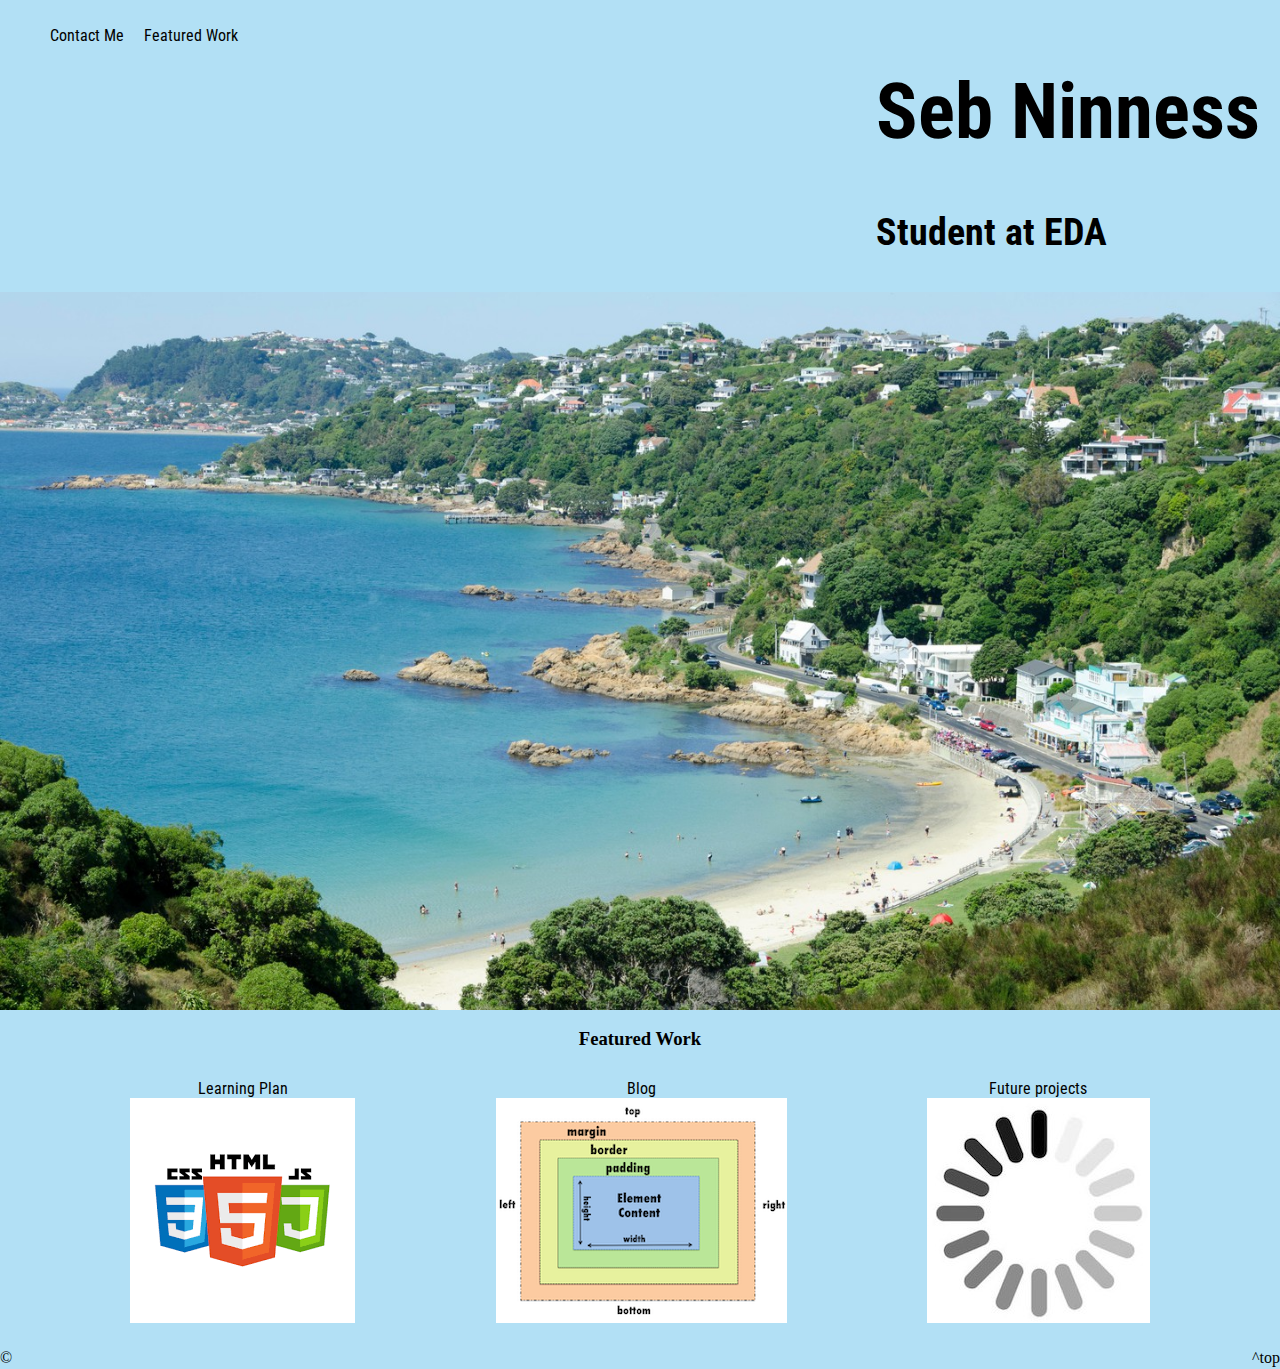
==== index.html @ 4eaabc9f "new html documant made and linked to" ====
<!DOCTYPE html>
<html lang="en">
<head>
  <meta charset="UTF-8">
  <meta http-equiv="X-UA-Compatible" content="IE=edge">
  <meta name="viewport" content="width=device-width, initial-scale=1.0">
  <link href="https://fonts.googleapis.com/css2?family=PT+Sans&family=Roboto+Condensed&display=swap" rel="stylesheet">
  <link href="style/main.css" rel="stylesheet" type="text/css">
  <title>Seb Ninness</title>
</head>
<body>
  <div id="home-main">
    <div class="main-heading">
      <h1 id="SN-heading">Seb Ninness</h1>
      <h3 id="Student-heading">Student at EDA</h3>
    </div>
    <div class="navbar">
      <nav class="navlinks">
        <ul>
          <li> <a href="mailto:seb.ninness12@gmail.com">Contact Me</a></li>
          <li> <a href="#blog-start">Featured Work</a></li>
        </ul>
      </nav>
    </div>
  </div>
  <div>
    <img id="seatoun-img" src="images/img_seatoun.jpeg" alt="Hill view from seatoun heights">
  </div>
  <div>
    <h3 id="featured-work"> Featured Work</h3>
  </div>  
    <div id="blog-start">
        <ul class="directory">
          <li>
            <a class="list-directory" href="blog/Learning-Plan.html">Learning Plan
              <img src="images/learning.png" alt="Image of HTML CSS JAVASCRIPT logos">
            </a>
          </li>
          <li>
            <a class="list-directory" href="blog/blog.html">Blog
              <img src="images/padding.png" alt="Image of loading sign">
            </a>
          </li>
          <li>
            <a class="list-directory" href="blog/Future-projects.html">Future projects
              <img src="images/loading.jpeg" alt="Image of loading sign">
            </a>
          </li>
        </ul>
   </div>  
</body>
<footer class="footer-home">
  <div class="home-footer">
    <copyright>&copy</copyright>
    <span><a id="top" href="#home-main">^top</a></span>
  </div>
</footer>
</html>
---- style/main.css ----
body {
    margin: 0px;
}

img {
    width: 100%;
    display: block;
}


body {
    background-color: rgba(115, 198, 236, 0.548);
}
a:link { 
    color: black;
    cursor: pointer;
    text-decoration: none;
}
a:hover {
    color: white;
    text-decoration: none;
}
a:visited {
    background-color: cornsilk;
    text-decoration: none;
}

li {
    font-family: 'Roboto Condensed', sans-serif;
    list-style: none;
    padding: 10px;
    text-decoration: none;   
}

#home-main {
    height: 80px;
}
.home-image{
    border: black;
}
.navlinks li {
    display: flex;
    float: left;
    margin: px;
    position: -webkit-sticky;
}
ul.directory {
    display: flex;
    justify-content: space-evenly;
    text-align: center;
    align-content: flex-start;
    padding-left: 0px;
}
 .list-directory {
    display: 

}
.main-heading {
    color: rgb(0, 0, 0);
    font-family: 'Roboto Condensed', sans-serif;
    float: right;
    margin-right: 20px;
}
#SN-heading {
    font-size: 6vw;
}
#Student-heading {
    font-size: 3vw;
}
#featured-work {
    text-align: center;
}

#seatoun-img {
    display: block;
    margin: none;
    height: auto;
    max-width: 100%;
}
.footer-home {
    display: block;
    height: 20px;
    width: 100%;
}
#top {
    float: right;
}
@media (max-width: 600px) {
    ul.directory {
        display: block;
}}

/* Comment Start of Blog Homepage CSS */
#blog-main {
    display: flex;
    flex-direction: row-reverse;
    justify-content: start;
    
}

.blog-heading { 
    font-family: 'Roboto Condensed', sans-serif;
    text-align: center;
    flex-basis: 80%;
}
.navbar-blog {
    float: left;
}
/* Comment Start of Blog margin,padding,border */
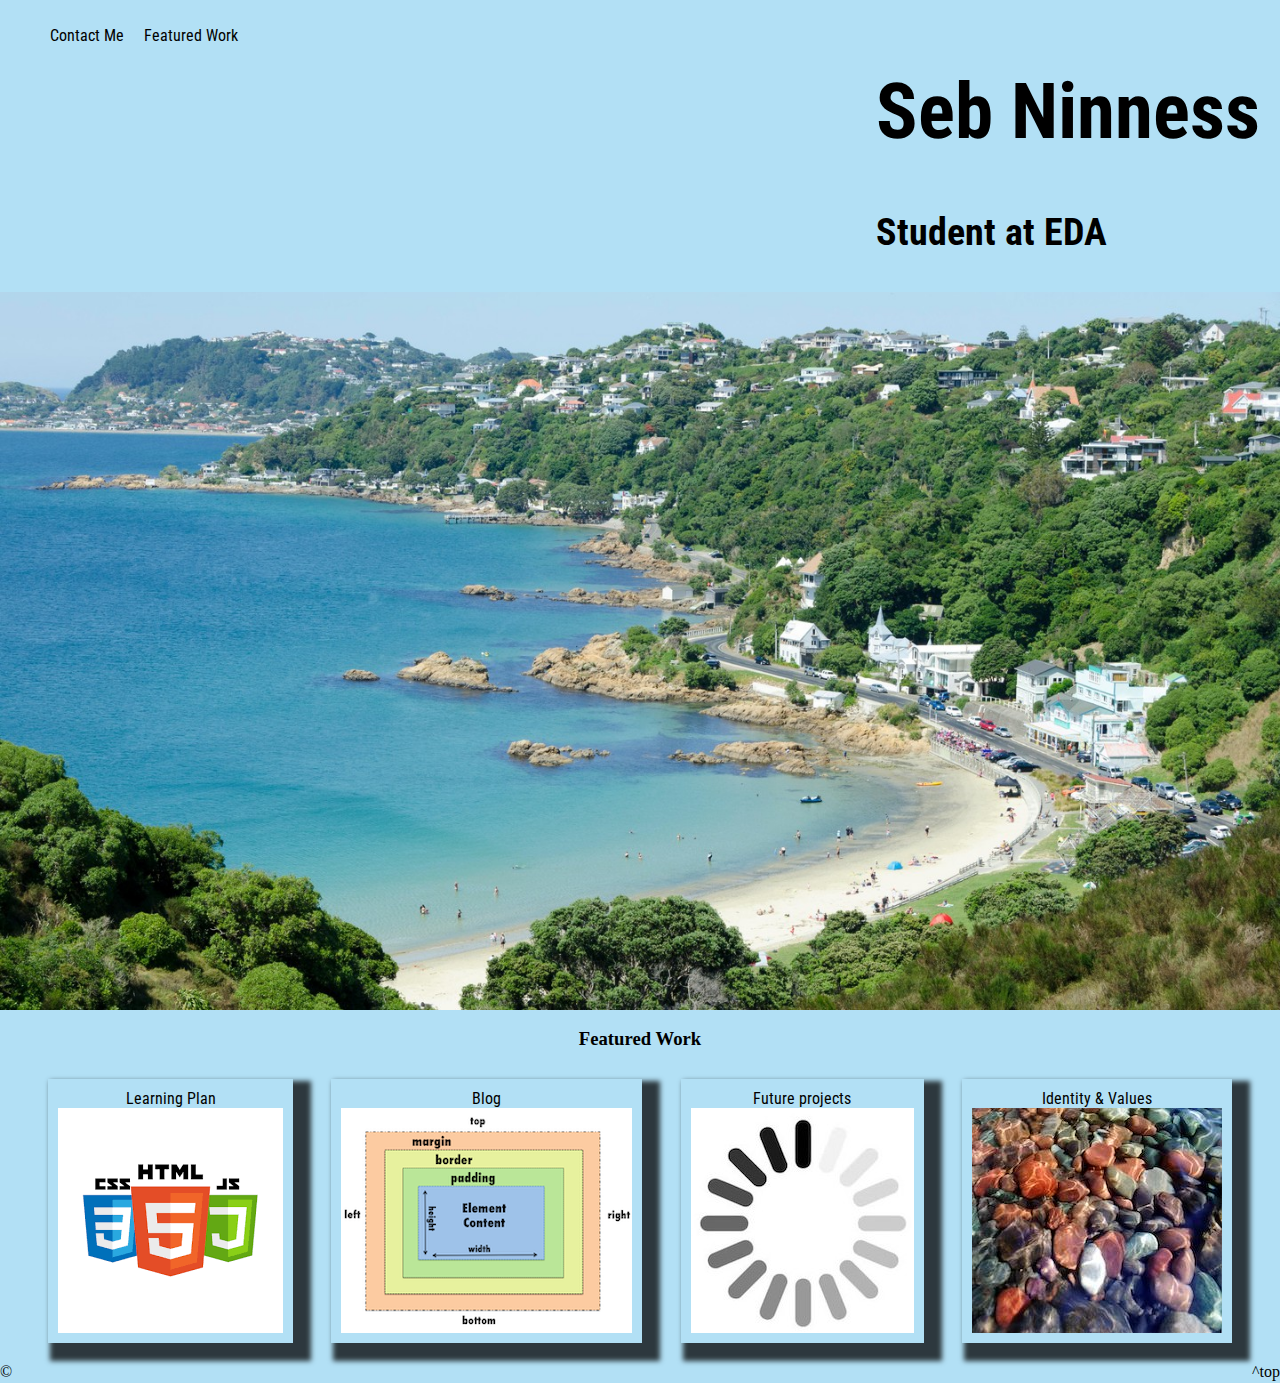
==== commit c66f4192: "Added some more responsive layout to featured work" ====
--- a/index.html
+++ b/index.html
@@ -31,19 +31,24 @@
   </div>  
     <div id="blog-start">
         <ul class="directory">
-          <li>
+          <li class="li-directory">
             <a class="list-directory" href="blog/Learning-Plan.html">Learning Plan
               <img src="images/learning.png" alt="Image of HTML CSS JAVASCRIPT logos">
             </a>
           </li>
-          <li>
+          <li class="li-directory">
             <a class="list-directory" href="blog/blog.html">Blog
               <img src="images/padding.png" alt="Image of loading sign">
             </a>
           </li>
-          <li>
+          <li class="li-directory">
             <a class="list-directory" href="blog/Future-projects.html">Future projects
               <img src="images/loading.jpeg" alt="Image of loading sign">
+            </a>
+          </li>
+          <li class="li-directory">
+            <a class="list-directory" href="blog/Identity-values-and-strengths.html">Identity & Values
+              <img src="images/water.jpeg" alt="Image of HTML CSS JAVASCRIPT logos">
             </a>
           </li>
         </ul>
--- a/style/main.css
+++ b/style/main.css
@@ -49,11 +49,14 @@
     justify-content: space-evenly;
     text-align: center;
     align-content: flex-start;
-    padding-left: 0px;
+    padding: 0px 20px;
+    flex-wrap: wrap;
+    margin: 10px 0px;
+    
 }
- .list-directory {
-    display: 
-
+li.li-directory {
+    box-shadow: 10px 10px 5px 8px rgba(0,0,0,0.75);;
+    margin: 10px;
 }
 .main-heading {
     color: rgb(0, 0, 0);
@@ -85,9 +88,13 @@
 #top {
     float: right;
 }
-@media (max-width: 600px) {
+/* @media (max-width: 600px) {
     ul.directory {
-        display: block;
+        display: flex;
+        flex-direction: column;
+        width: 100%;
+        align-items: center;
+        justify-content: center;
 }}
 
 /* Comment Start of Blog Homepage CSS */
@@ -95,7 +102,8 @@
     display: flex;
     flex-direction: row-reverse;
     justify-content: start;
-    
+
+
 }
 
 .blog-heading { 
@@ -107,4 +115,28 @@
     float: left;
 }
 /* Comment Start of Blog margin,padding,border */
+#MBP-content {
+    display: flex;
+    flex-direction: column;
+}
 
+.MBP-article {
+    font-family: 'Roboto Condensed', sans-serif;
+    margin: 0px 20px;
+}
+
+.MBP-figure {
+    width: 50%;
+    align-self: center;
+}
+/* Comment Start of learning plan */
+.LP-content {
+    display: flex;
+}
+
+.LP-article {
+    display: flex;
+    align-items: center;
+    flex-direction: column;
+    padding: 0px 80px;
+}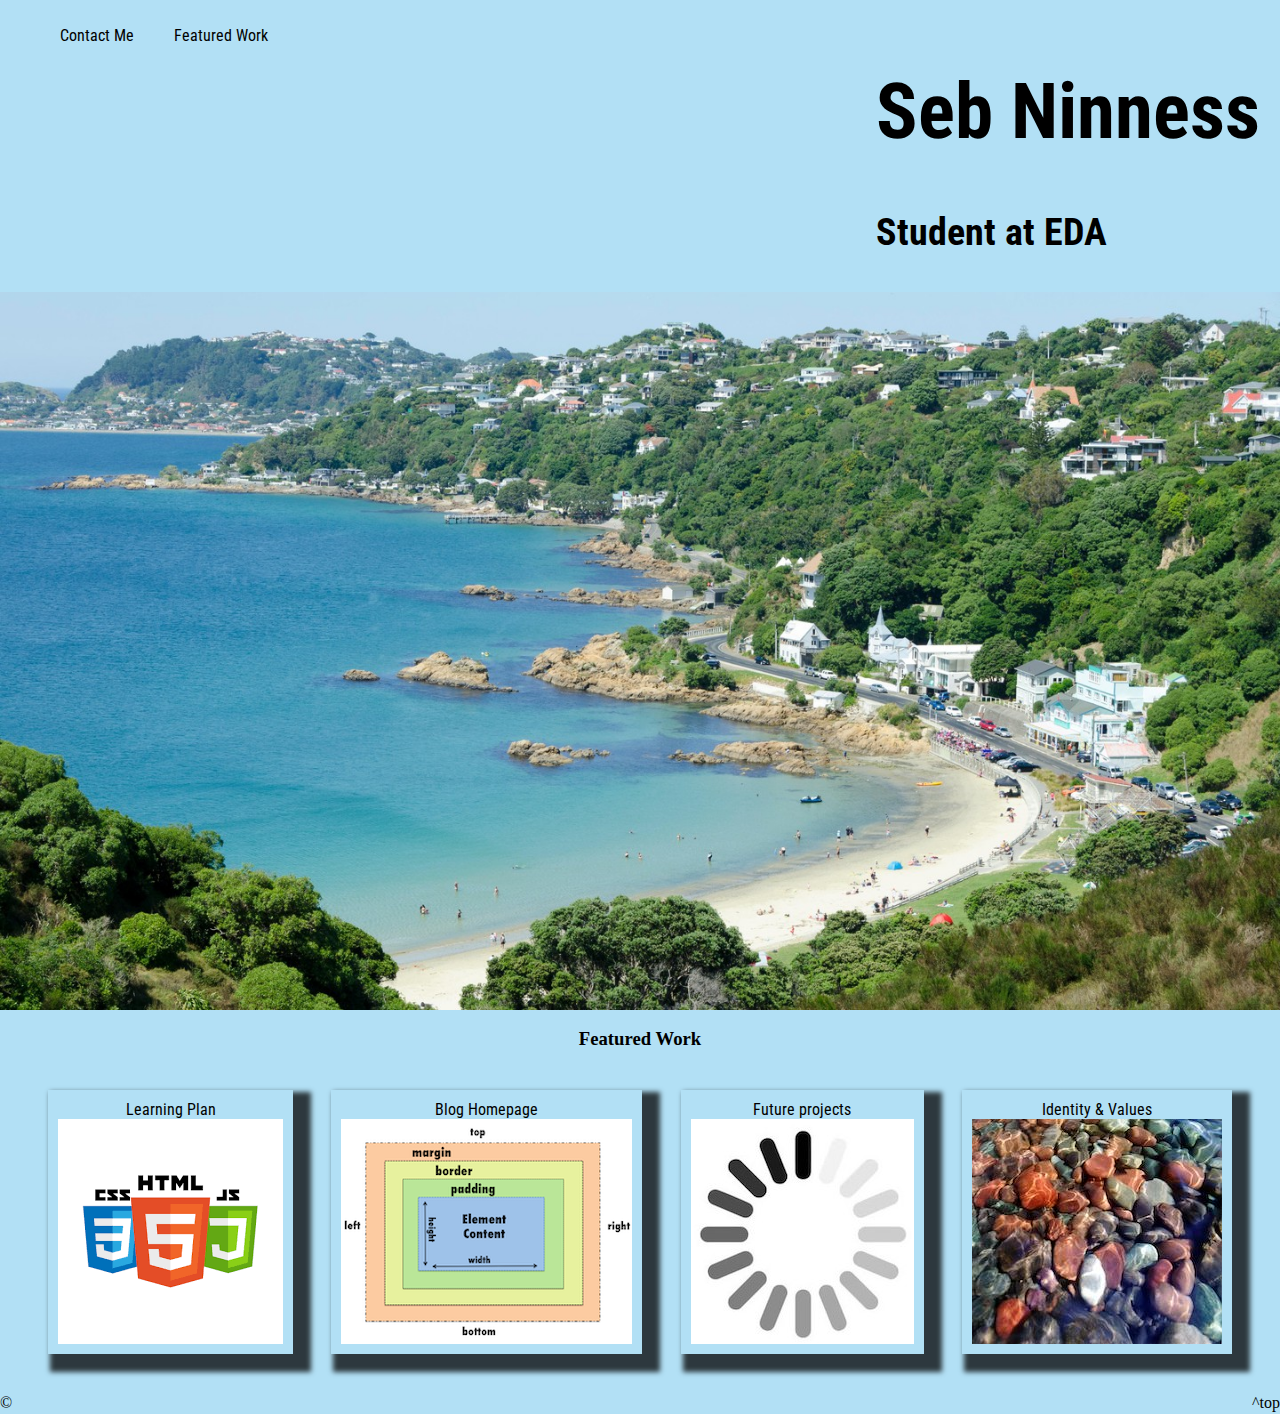
==== commit aee1f383: "initial blog set up" ====
--- a/index.html
+++ b/index.html
@@ -37,7 +37,7 @@
             </a>
           </li>
           <li class="li-directory">
-            <a class="list-directory" href="blog/blog.html">Blog
+            <a class="list-directory" href="blog/blog.html">Blog Homepage
               <img src="images/padding.png" alt="Image of loading sign">
             </a>
           </li>
--- a/style/main.css
+++ b/style/main.css
@@ -6,7 +6,9 @@
     width: 100%;
     display: block;
 }
-
+p {
+    font-family: 'Roboto Condensed', sans-serif;
+}
 
 body {
     background-color: rgba(115, 198, 236, 0.548);
@@ -19,6 +21,7 @@
 a:hover {
     color: white;
     text-decoration: none;
+    transform: scale(1.5);
 }
 a:visited {
     background-color: cornsilk;
@@ -39,9 +42,9 @@
     border: black;
 }
 .navlinks li {
-    display: flex;
+    display: block;
     float: left;
-    margin: px;
+    margin: 0px 10px;
     position: -webkit-sticky;
 }
 ul.directory {
@@ -51,12 +54,13 @@
     align-content: flex-start;
     padding: 0px 20px;
     flex-wrap: wrap;
-    margin: 10px 0px;
+    margin: 20px 0px;
+    
     
 }
 li.li-directory {
     box-shadow: 10px 10px 5px 8px rgba(0,0,0,0.75);;
-    margin: 10px;
+    margin: 20px 10px;
 }
 .main-heading {
     color: rgb(0, 0, 0);
@@ -88,20 +92,18 @@
 #top {
     float: right;
 }
-/* @media (max-width: 600px) {
-    ul.directory {
-        display: flex;
-        flex-direction: column;
-        width: 100%;
-        align-items: center;
-        justify-content: center;
-}}
+@media (max-width: 400px) {
+.navlinks li {
+    font-size: 3vw;
+}
+}
 
 /* Comment Start of Blog Homepage CSS */
 #blog-main {
     display: flex;
     flex-direction: row-reverse;
     justify-content: start;
+    margin-right: 20px;
 
 
 }
@@ -138,5 +140,5 @@
     display: flex;
     align-items: center;
     flex-direction: column;
-    padding: 0px 80px;
+    padding: 0px 50px;
 }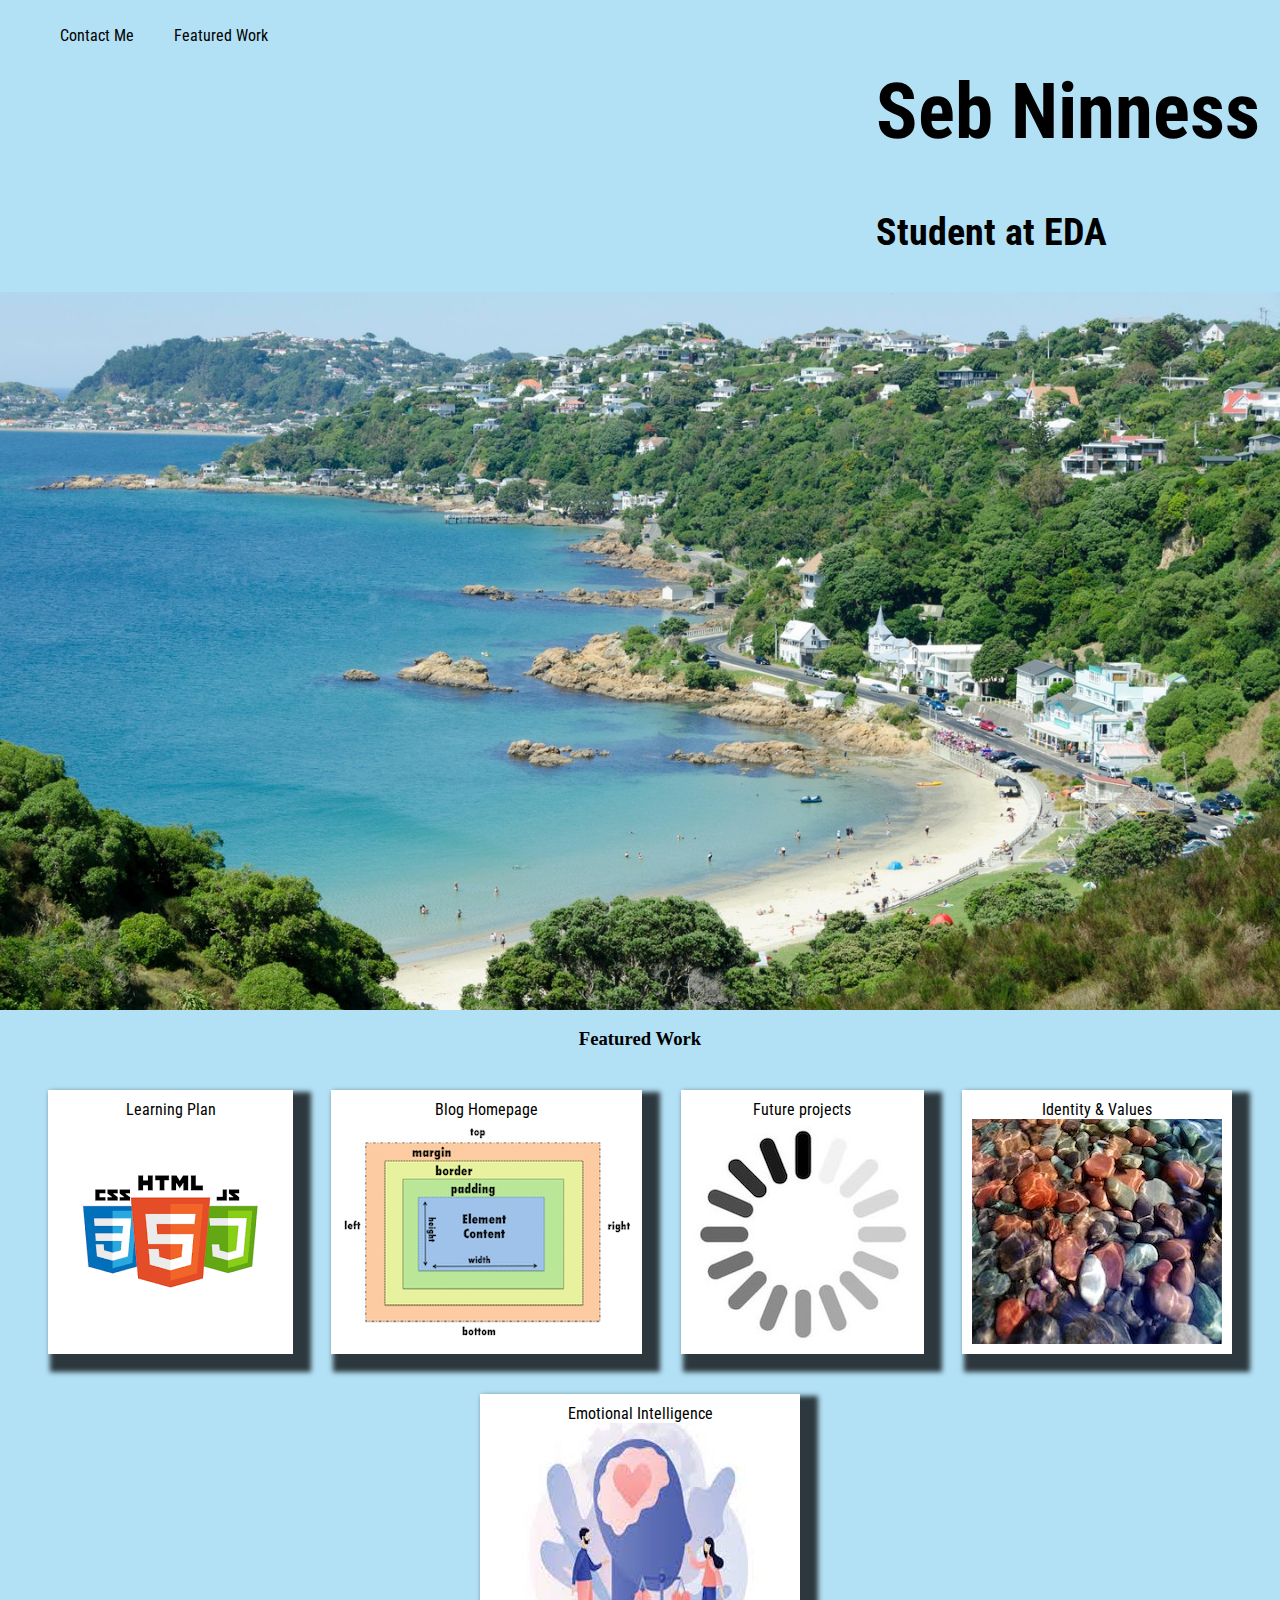
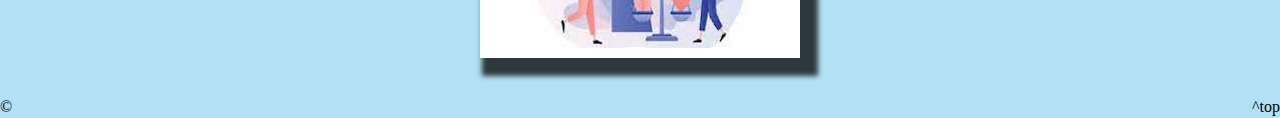
==== commit cab38c75: "Emotional intelligence page" ====
--- a/index.html
+++ b/index.html
@@ -51,6 +51,11 @@
               <img src="images/water.jpeg" alt="Image of HTML CSS JAVASCRIPT logos">
             </a>
           </li>
+          <li class="li-directory">
+            <a class="list-directory" href="blog/Emotional-Intelligence.html">Emotional Intelligence
+              <img src="images/emotion.jpeg" alt="Image of HTML CSS JAVASCRIPT logos">
+            </a>
+          </li>
         </ul>
    </div>  
 </body>
--- a/style/main.css
+++ b/style/main.css
@@ -19,9 +19,9 @@
     text-decoration: none;
 }
 a:hover {
-    color: white;
+    color: rgb(255, 0, 0);
     text-decoration: none;
-    transform: scale(1.5);
+    transform: scale(1.6);
 }
 a:visited {
     background-color: cornsilk;
@@ -61,6 +61,7 @@
 li.li-directory {
     box-shadow: 10px 10px 5px 8px rgba(0,0,0,0.75);;
     margin: 20px 10px;
+    background-color: rgb(255, 255, 255);
 }
 .main-heading {
     color: rgb(0, 0, 0);
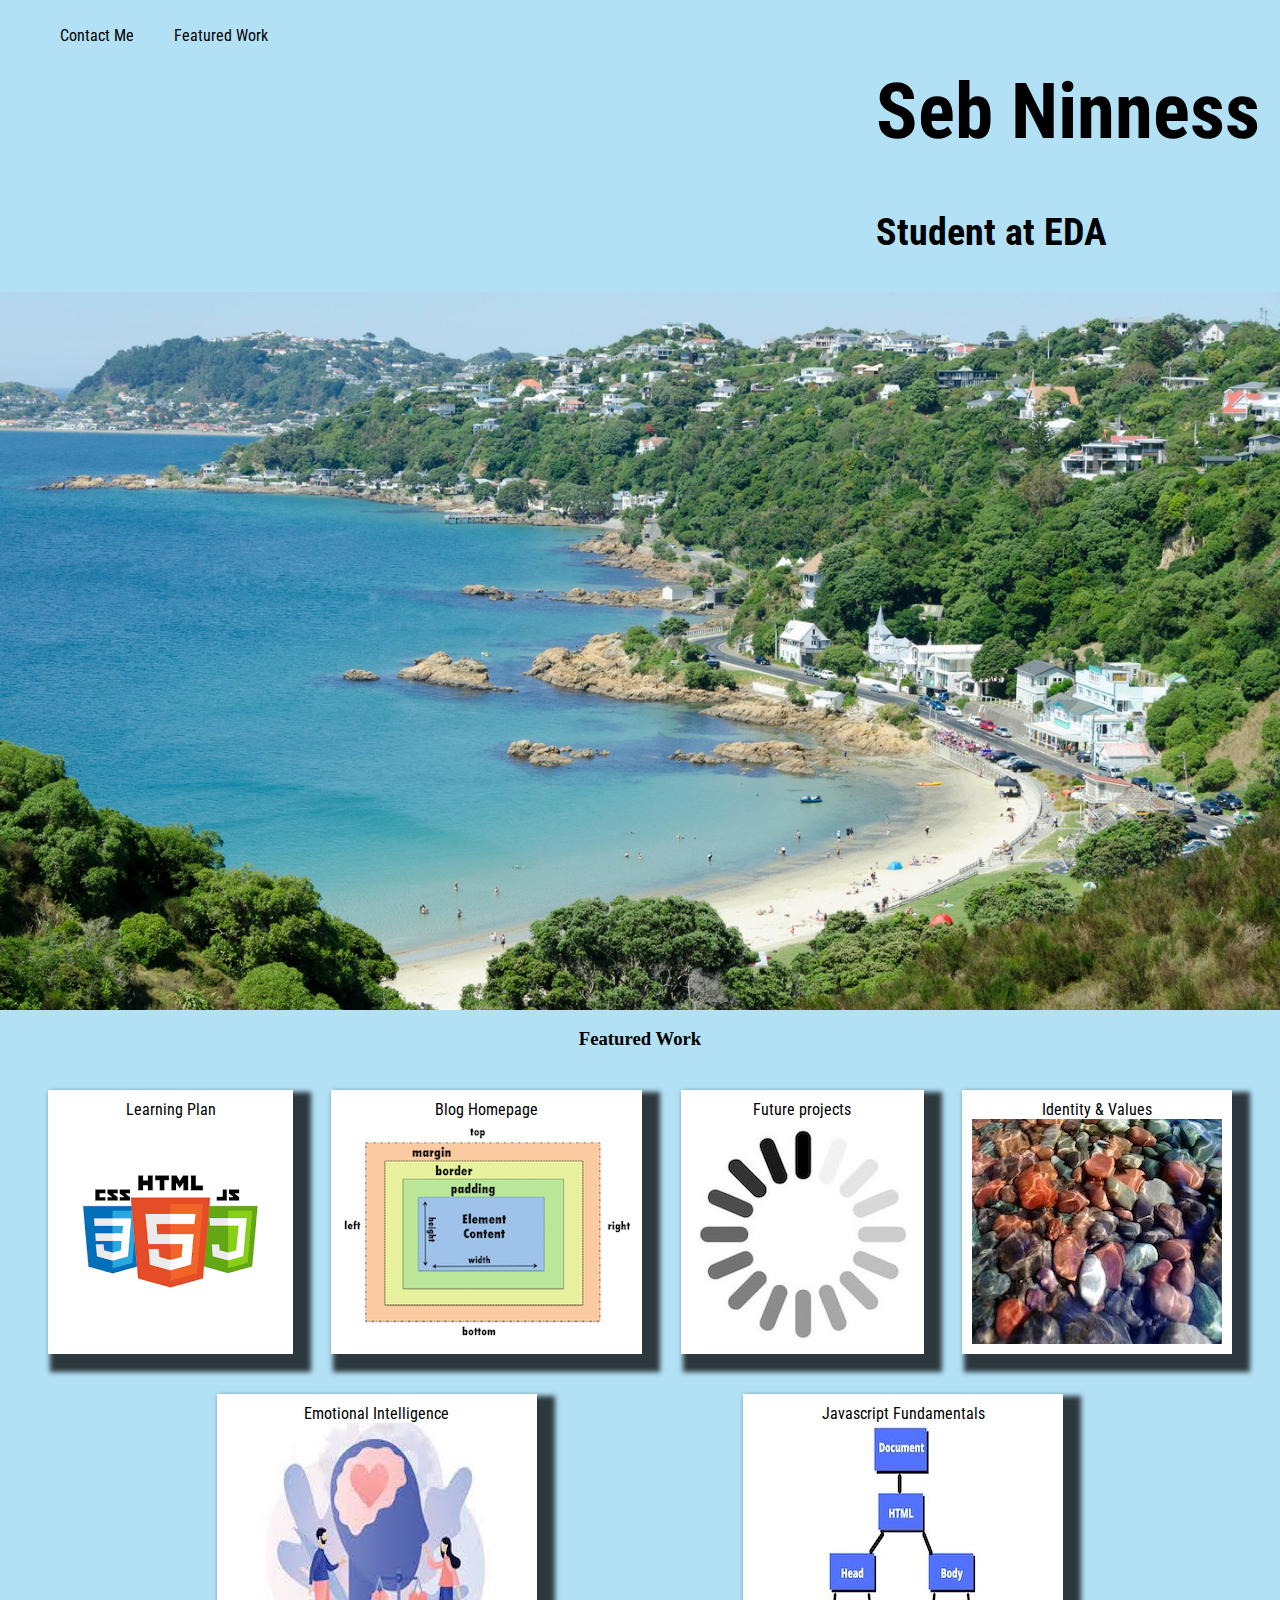
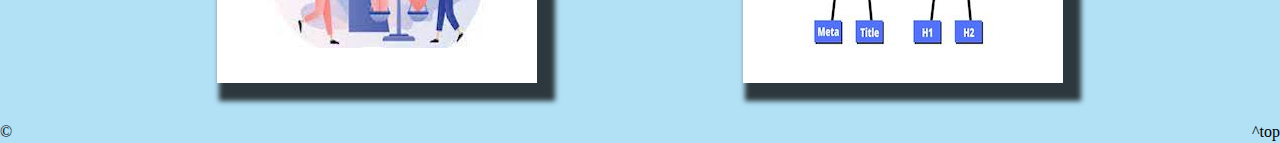
==== commit 22b5c286: "add JF to home page" ====
--- a/index.html
+++ b/index.html
@@ -6,6 +6,7 @@
   <meta name="viewport" content="width=device-width, initial-scale=1.0">
   <link href="https://fonts.googleapis.com/css2?family=PT+Sans&family=Roboto+Condensed&display=swap" rel="stylesheet">
   <link href="style/main.css" rel="stylesheet" type="text/css">
+  <link rel="shortcut icon" href="images/SN.png" type="image/x-icon">
   <title>Seb Ninness</title>
 </head>
 <body>
@@ -38,7 +39,7 @@
           </li>
           <li class="li-directory">
             <a class="list-directory" href="blog/blog.html">Blog Homepage
-              <img src="images/padding.png" alt="Image of loading sign">
+              <img src="images/padding.png" alt="Image of paddingn">
             </a>
           </li>
           <li class="li-directory">
@@ -48,12 +49,17 @@
           </li>
           <li class="li-directory">
             <a class="list-directory" href="blog/Identity-values-and-strengths.html">Identity & Values
-              <img src="images/water.jpeg" alt="Image of HTML CSS JAVASCRIPT logos">
+              <img src="images/water.jpeg" alt="Image of rocks under water">
             </a>
           </li>
           <li class="li-directory">
             <a class="list-directory" href="blog/Emotional-Intelligence.html">Emotional Intelligence
-              <img src="images/emotion.jpeg" alt="Image of HTML CSS JAVASCRIPT logos">
+              <img src="images/emotion.jpeg" alt="Image of brain and heart">
+            </a>
+          </li>
+          <li class="li-directory">
+            <a class="list-directory" href="blog/javascript-dom.html">Javascript Fundamentals
+              <img src="images/DOM.jpeg" alt="Image of DOM">
             </a>
           </li>
         </ul>
--- a/style/main.css
+++ b/style/main.css
@@ -21,18 +21,22 @@
 a:hover {
     color: rgb(255, 0, 0);
     text-decoration: none;
-    transform: scale(1.6);
 }
 a:visited {
     background-color: cornsilk;
     text-decoration: none;
+}
+.navlinks li:hover {
+    transform:scale(1.2);
+    transition: 1s ease;
 }
 
 li {
     font-family: 'Roboto Condensed', sans-serif;
     list-style: none;
     padding: 10px;
-    text-decoration: none;   
+    text-decoration: none; 
+      
 }
 
 #home-main {
@@ -46,6 +50,10 @@
     float: left;
     margin: 0px 10px;
     position: -webkit-sticky;
+}
+li.li-directory:hover{
+    transform:scale(1.1);
+    transition: 1s ease;
 }
 ul.directory {
     display: flex;
@@ -142,4 +150,9 @@
     align-items: center;
     flex-direction: column;
     padding: 0px 50px;
+}
+/* Javascript Dom */
+
+#javascript-screenshot {
+    width: 60%;
 }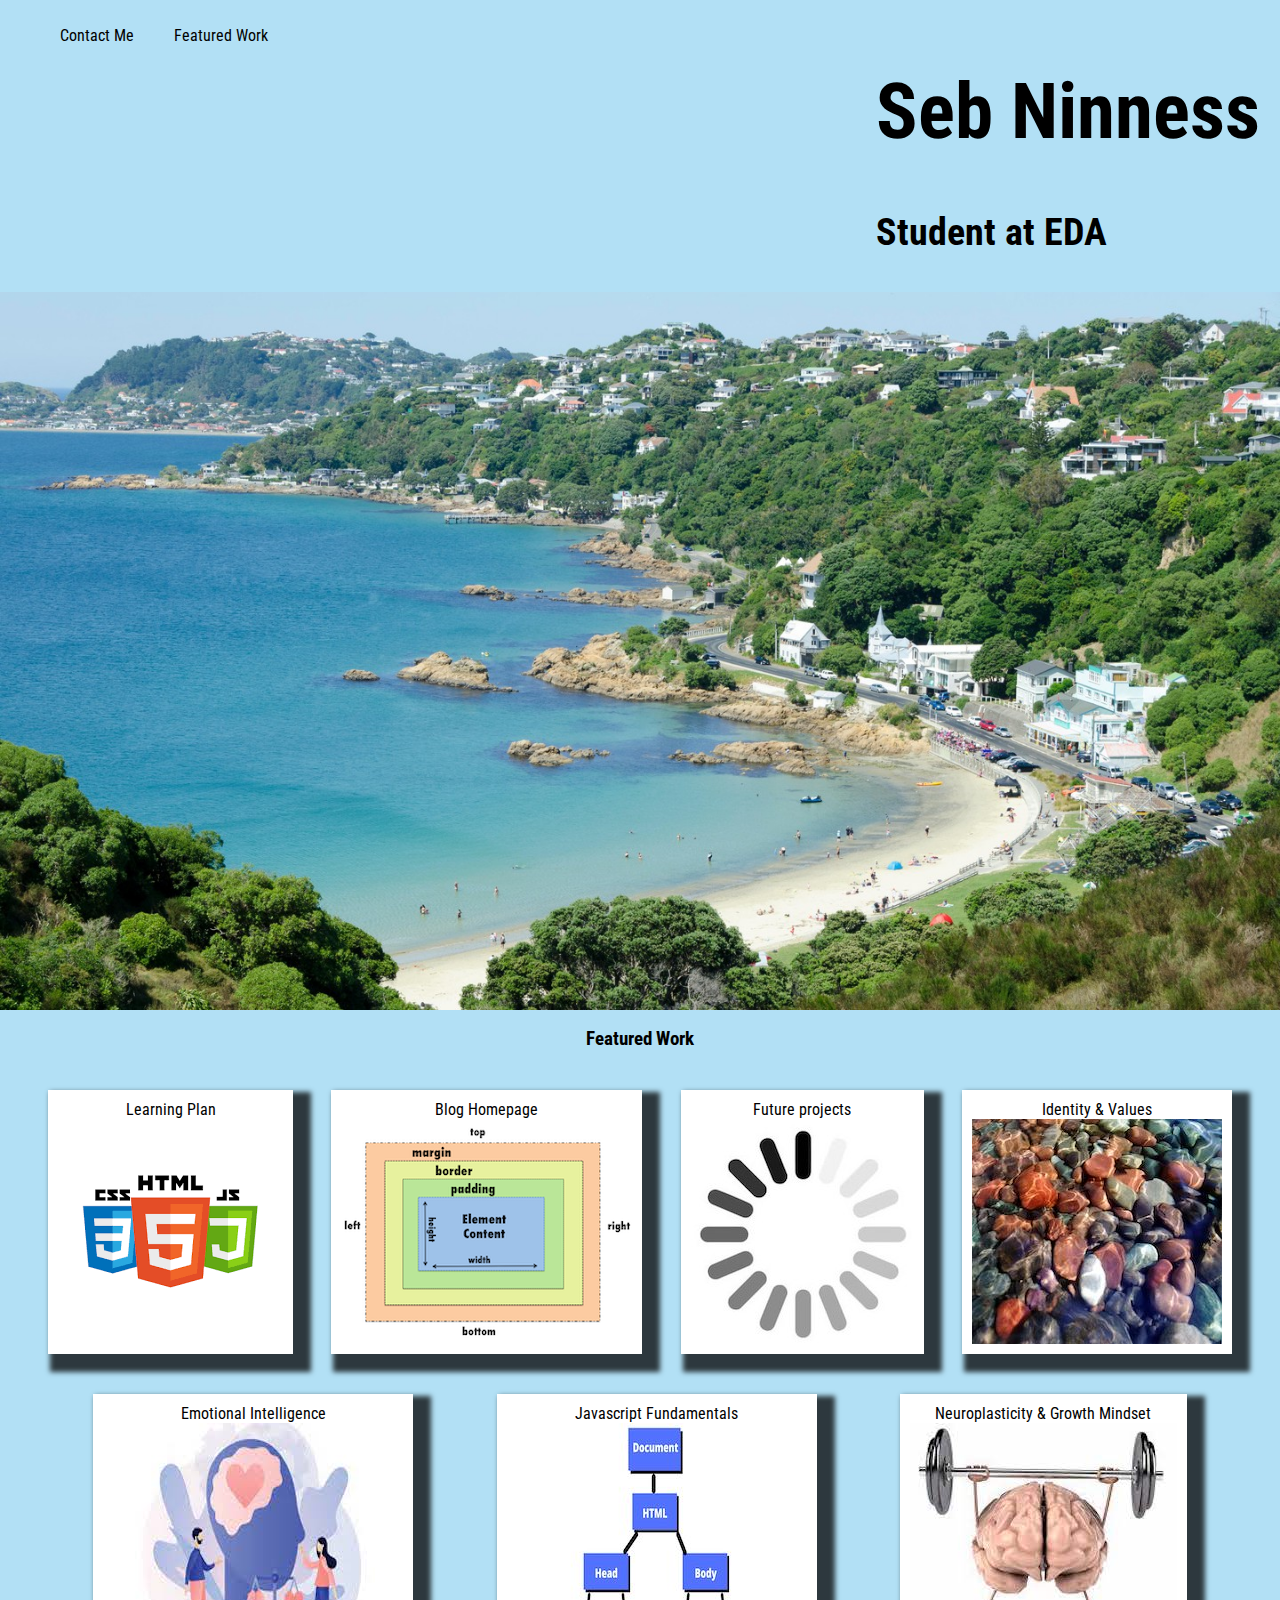
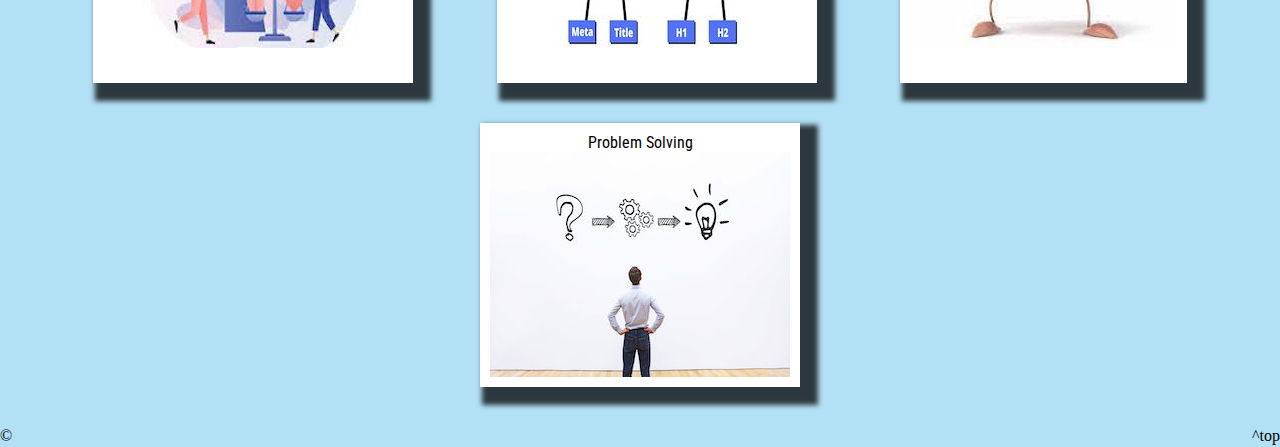
==== commit 0c70f31c: "added sprint 4 blogs" ====
--- a/index.html
+++ b/index.html
@@ -62,6 +62,16 @@
               <img src="images/DOM.jpeg" alt="Image of DOM">
             </a>
           </li>
+          <li class="li-directory">
+            <a class="list-directory" href="blog/Neuroplasticity.html">Neuroplasticity & Growth Mindset
+              <img src="images/Neuroplasticity.jpeg" alt="Image brain doing weights">
+            </a>
+          </li>
+          <li class="li-directory">
+            <a class="list-directory" href="blog/Problem-solving.html">Problem Solving
+              <img src="images/Problem-solving.jpeg" alt="Image of man looking at a problem">
+            </a>
+          </li>
         </ul>
    </div>  
 </body>
--- a/style/main.css
+++ b/style/main.css
@@ -6,7 +6,7 @@
     width: 100%;
     display: block;
 }
-p {
+p, h3 {
     font-family: 'Roboto Condensed', sans-serif;
 }
 
@@ -155,4 +155,7 @@
 
 #javascript-screenshot {
     width: 60%;
-}+}
+
+/* Problem Solving */
+
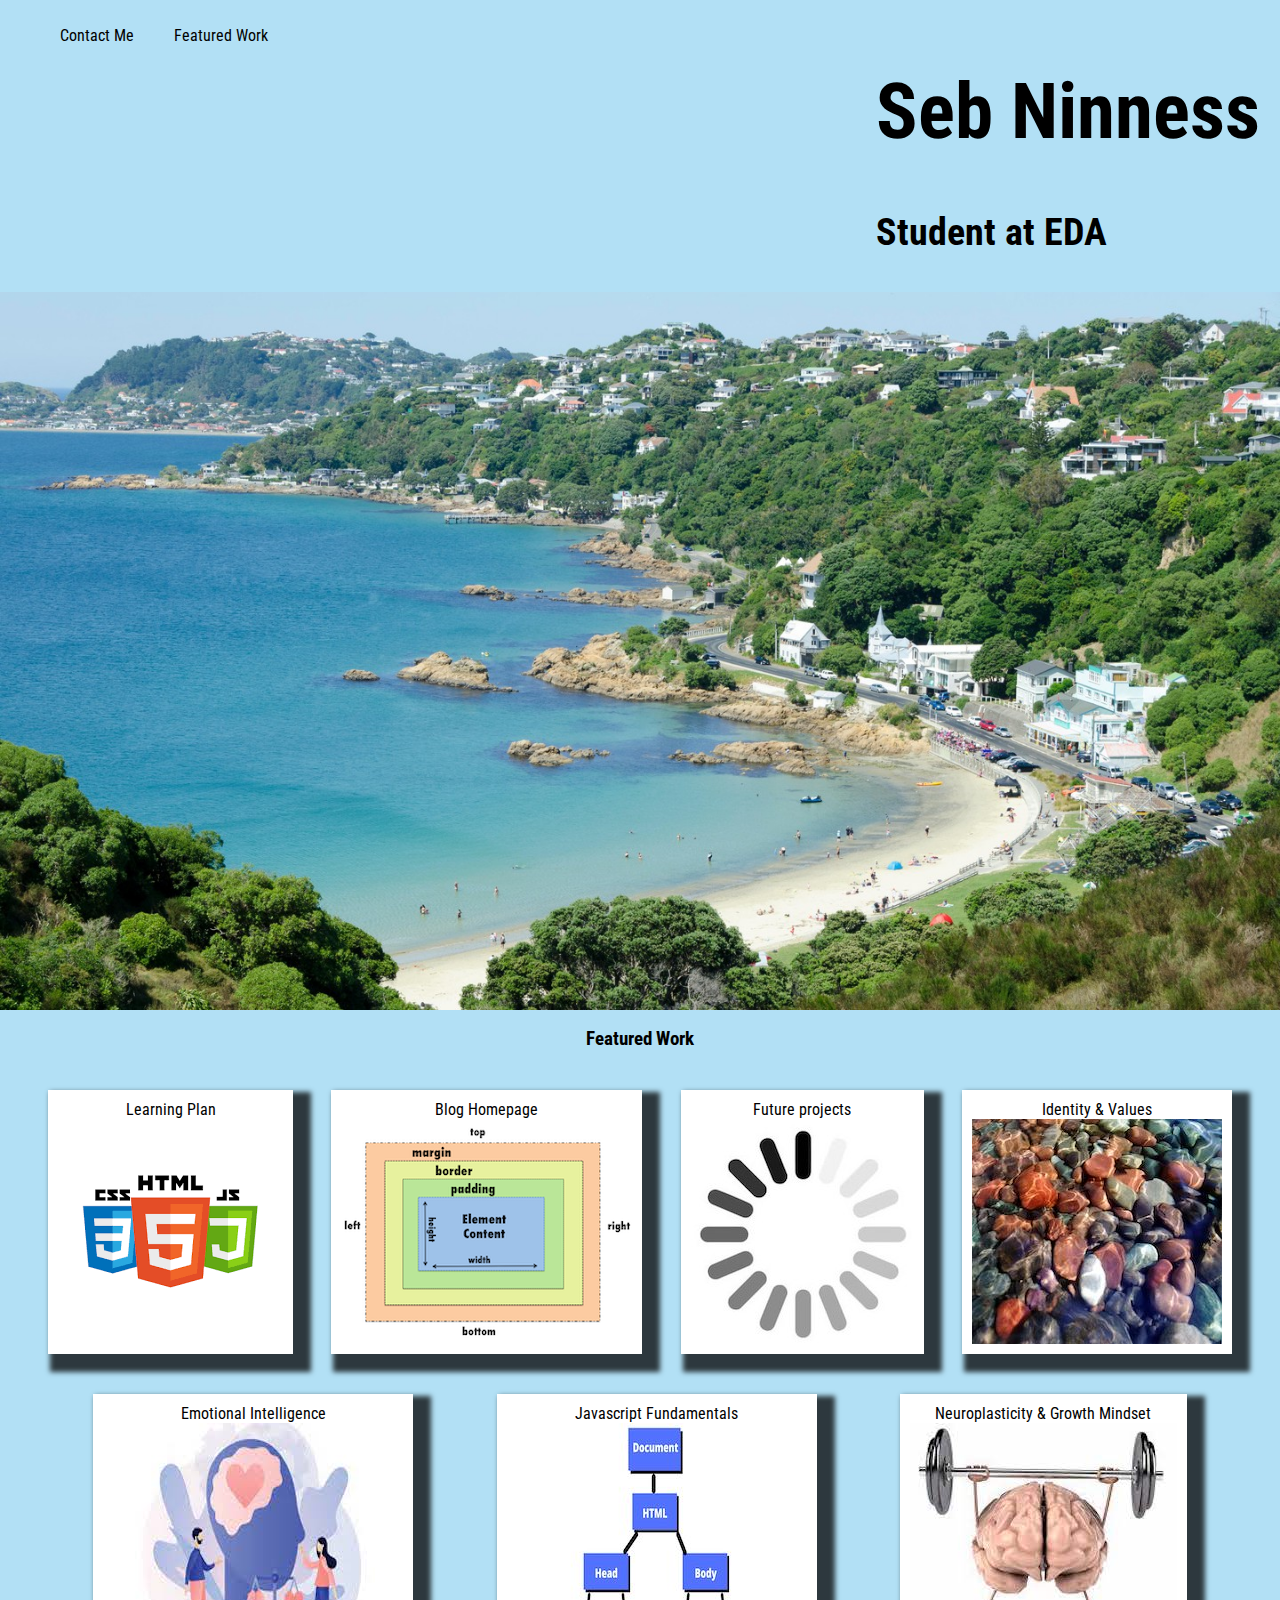
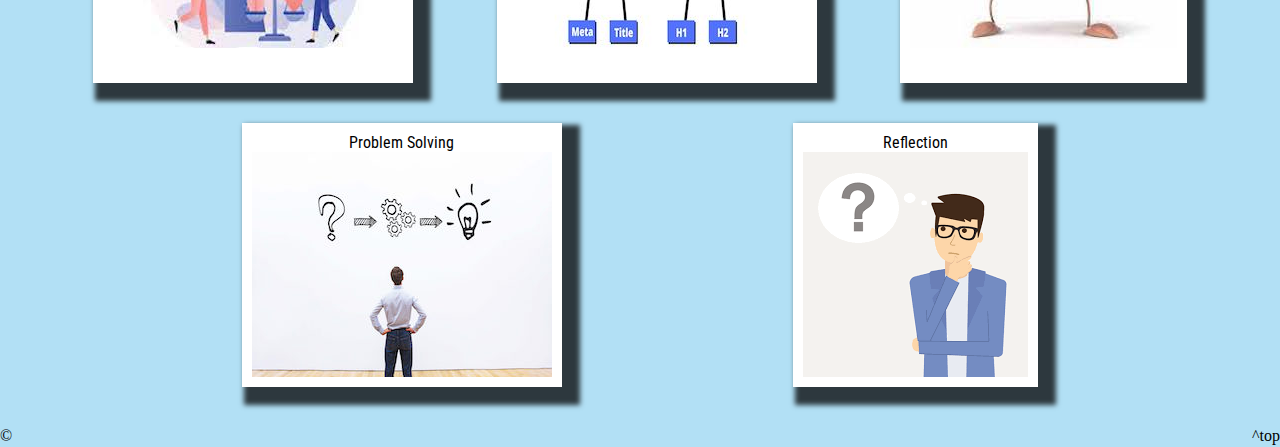
==== commit ed9c5670: "reflections added" ====
--- a/index.html
+++ b/index.html
@@ -72,7 +72,13 @@
               <img src="images/Problem-solving.jpeg" alt="Image of man looking at a problem">
             </a>
           </li>
-        </ul>
+      
+        <li class="li-directory">
+          <a class="list-directory" href="blog/reflections.html">Reflection
+            <img src="images/images.png" alt="Person taking some time to reflect">
+          </a>
+        </li>
+      </ul>
    </div>  
 </body>
 <footer class="footer-home">
--- a/style/main.css
+++ b/style/main.css
@@ -151,6 +151,16 @@
     flex-direction: column;
     padding: 0px 50px;
 }
+
+.LP-heading {
+    display: flex;
+    flex-direction: column;
+    align-items: center;
+    text-decoration: underline;
+    font-family: 'Roboto Condensed', sans-serif;
+}
+
+
 /* Javascript Dom */
 
 #javascript-screenshot {
